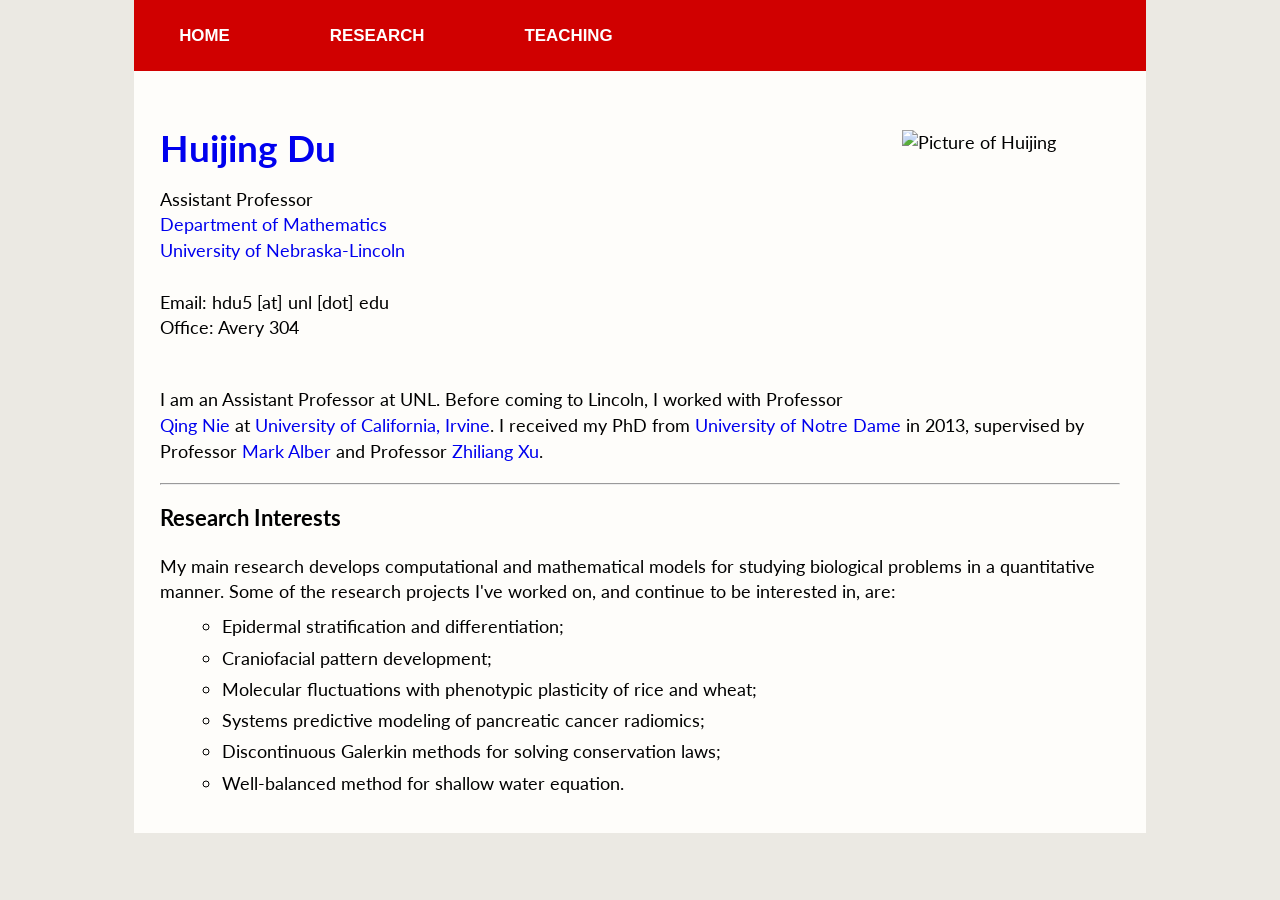
==== index.html @ 51e32f0f "Update index.html" ====
<!DOCTYPE html>
<html>

<head>

<meta charset="utf-8">
<meta name="viewport" content="width=device-width, initial-scale=1">
<meta http-equiv="X-UA-Compatible" content="IE=edge">
<meta name="robots" content="index,all" />

<style type="text/css">
@font-face { font-family:gfont; src:url('fonts/gfont-regular.ttf'); }
@font-face { font-family:gfont; src:url('fonts/gfont-italic.ttf'); font-style:italic; }
@font-face { font-family:gfont; src:url('fonts/gfont-bold.ttf'); font-weight:bold; }
@font-face { font-family:gfont; src:url('fonts/gfont-bold-italic.ttf'); font-weight:bold; font-style:italic; }
</style>
<link href="css/main.css" rel="stylesheet" type="text/css" />
<link rel="icon" type="image/png" href="https://unlcms.unl.edu/wdn/templates_4.1/includes/icons/favicon-32x32.png?v=m223gpjb0w" sizes="32x32" />
<link href='https://fonts.googleapis.com/css?family=Lato' rel='stylesheet' type='text/css'>

<title>Huijing Du | Math UNL</title>
</head>

<body>

<div class="header">
<nav class="site-navigation">
<ul>
<ul style="font-family: Helvetica;">

        <li><a href="index.html"><h3>HOME</h3></a></li>
        <li><a href="research.html"><h3>RESEARCH</h3></a></li>
        <li><a href="teaching.html"><h3>TEACHING</h3></a></li>

</ul>
</nav>
</div>

<div class="content">
<div class="container">

<div id="right-float">
<img  src="picture/160817_Du_Huijing_178.JPG" width="200" height="250" border="0.1" align="right"  alt="Picture of Huijing"/>
</div>

<div id="left">
<h1><a href="http://www.math.unl.edu/~hdu5/">Huijing Du</a></h1>

<p>
Assistant Professor</br>
<a href="http://www.math.unl.edu">Department of Mathematics</a></br>
<a href="http://www.unl.edu">University of Nebraska-Lincoln</a></br>
<br>
Email: hdu5 [&#97;t] unl [do&#116;] edu<br>
Office: Avery 304 <br>
</p>
</div>

I am an Assistant Professor at UNL. Before coming to Lincoln, I worked with Professor <a href="http://faculty.sites.uci.edu/qnie/">Qing Nie</a> at <a href="http://uci.edu/">University of California, Irvine</a>. I received my PhD from <a href="http://www.nd.edu/">University of Notre Dame</a> in 2013, supervised by Professor <a href="https://profiles.ucr.edu/app/home/profile/malber">Mark Alber</a> and Professor <a href="https://acms.nd.edu/people/faculty/zhiliang-xu/">Zhiliang Xu</a>. 

<p>
<hr>

<h3>Research Interests</h3>
My main research develops computational and mathematical models for studying biological problems in a quantitative manner. 
Some of the research projects I've worked on, and continue to be interested in, are:
<ul>
<ul>
<li> Epidermal stratification and differentiation;</li>
<li> Craniofacial pattern development;</li>
<li> Molecular fluctuations with phenotypic plasticity of rice and wheat; </li>
<li> Systems predictive modeling of pancreatic cancer radiomics; </li>
<li> Discontinuous Galerkin methods for solving conservation laws;</li>
<li> Well-balanced method for shallow water equation.</li>
</ul>
</ul>
</div>

</div>
</div>
</body>
</html>
---- css/main.css ----
@-ms-viewport{
  width: device-width;
}

body {
        background-color:#EBE9E3;
	font-size:100%;
	margin:0;
}

.content {
        background-color: #FEFDFA;
	font-family:'Lato',gfont; 
	text-rendering:optimizeLegibility;
	margin-left:auto;
	margin-right:auto;
	padding:1% 2% 2% 2%;
	border-style:solid; 
	border-width: 0px; 
	line-height: 1.4em;
	border-top:none;
	max-width: 960px;
        font-size:1.15em;
}

.header {
	background-color: #D00000;
	margin-left: auto;
	margin-right: auto;
	padding:0.1% 2% 0.1% 2%;
	border-left:solid 0px;
	border-right:solid 0px;
	border-top:solid 0px;
	max-width: 960px;
}

@media screen and (min-width: 500px) {
	#right-float {
		float:right; 
		margin:1em;
	}
	#left-float {
		float:left; 
		margin-right:10%;
	}

}

a { 
	text-decoration:none; 
} 

a:hover { 
	text-decoration:underline; 
}

ul { 
	margin-top:0.5em; 
	margin-bottom: 0.6em; 
}

ul.none { 
	list-style-type:none; 
}

li { 
	margin-left:-1em; 
	margin-bottom:0.3em; 
}

li.pub { 
	margin-top:1em; 
	margin-bottom:0.5em; 
}

.site-navigation ul {
	font-family:'Lato',gfont; 
	text-rendering:optimizeLegibility;
	font-size:95%;
	font-weight:bold;
	height:35px;
	background-color:#D00000;
	line-height:35px; 
	padding:0% 2% 0% 0%;
	display:inline; 
}

.site-navigation li {
	display:inline;
	list-style:none;
	position:relative; 
	cursor:pointer;
	display:inline-block;
	margin:0;
	padding:0% 8% 0% 2%;
	zoom:1;
}

.site-navigation li, .site-navigation a, .site-navigation a:visited {
	color:white; 
	text-decoration:none;
}

.site-navigation a:hover, .site-navigation a:focus {
	color:white; 
	text-decoration:underline;
}

#center {
	margin-top:1em;
	text-align:center;
}

#left {
	overflow:hidden;
	margin-top:1.5em;
	margin-bottom:1.5em;
}

#right { 
	overflow:hidden;
}

#clustrmaps-widget {
	display:none;
}
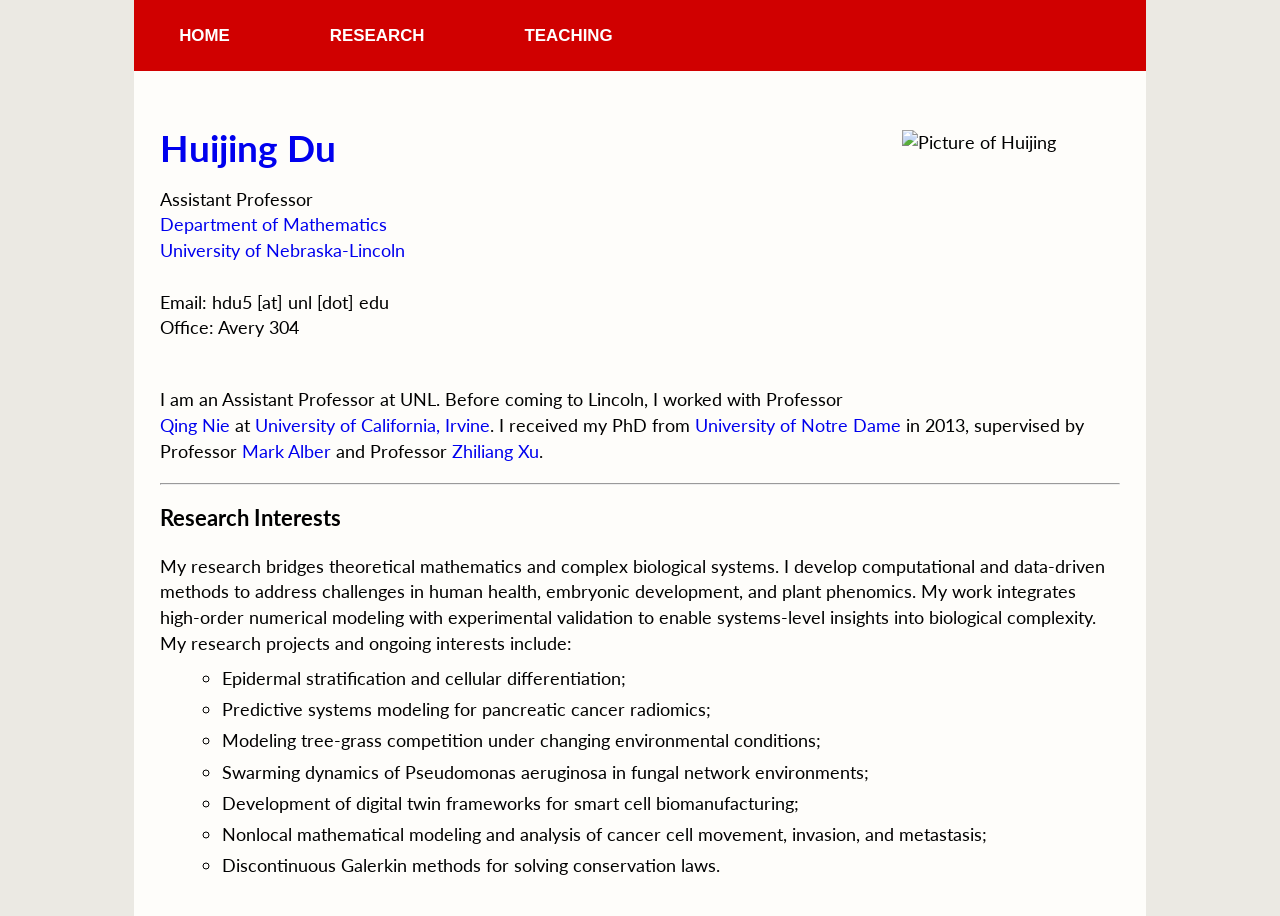
==== commit 234ea98b: "Update index.html" ====
--- a/index.html
+++ b/index.html
@@ -62,16 +62,17 @@
 <hr>
 
 <h3>Research Interests</h3>
-My main research develops computational and mathematical models for studying biological problems in a quantitative manner. 
-Some of the research projects I've worked on, and continue to be interested in, are:
+My research bridges theoretical mathematics and complex biological systems. I develop computational and data-driven methods to address challenges in human health, embryonic development, and plant phenomics. My work integrates high-order numerical modeling with experimental validation to enable systems-level insights into biological complexity.
+My research projects and ongoing interests include:
 <ul>
 <ul>
-<li> Epidermal stratification and differentiation;</li>
-<li> Craniofacial pattern development;</li>
-<li> Molecular fluctuations with phenotypic plasticity of rice and wheat; </li>
-<li> Systems predictive modeling of pancreatic cancer radiomics; </li>
-<li> Discontinuous Galerkin methods for solving conservation laws;</li>
-<li> Well-balanced method for shallow water equation.</li>
+<li> Epidermal stratification and cellular differentiation;</li>
+<li> Predictive systems modeling for pancreatic cancer radiomics; </li>
+<li> Modeling tree-grass competition under changing environmental conditions; </li>
+<li> Swarming dynamics of Pseudomonas aeruginosa in fungal network environments; </li>
+<li> Development of digital twin frameworks for smart cell biomanufacturing; </li>
+<li> Nonlocal mathematical modeling and analysis of cancer cell movement, invasion, and metastasis; </li>
+<li> Discontinuous Galerkin methods for solving conservation laws. </li>
 </ul>
 </ul>
 </div>
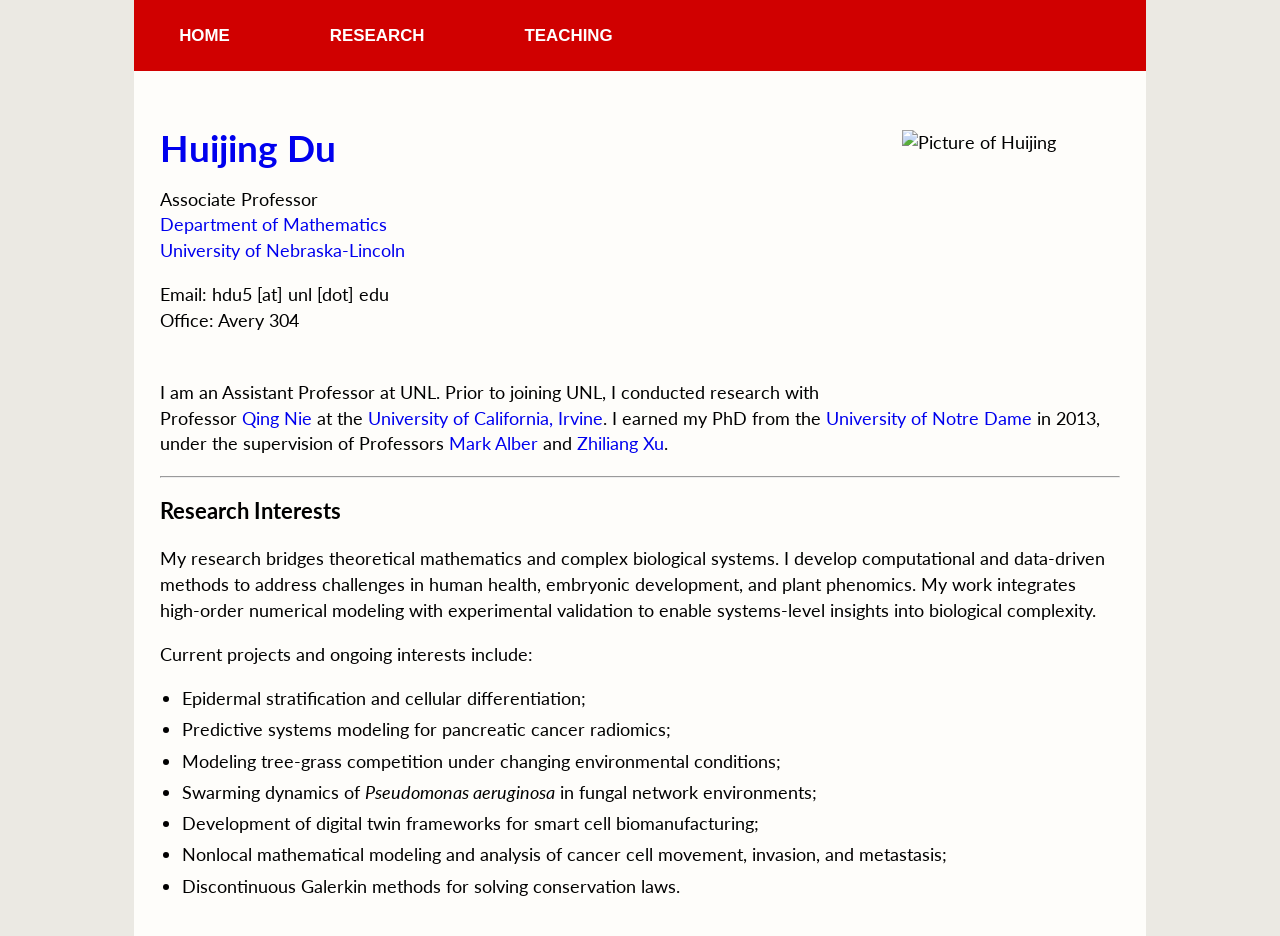
==== commit 48190507: "Update index.html" ====
--- a/index.html
+++ b/index.html
@@ -47,35 +47,37 @@
 <h1><a href="http://www.math.unl.edu/~hdu5/">Huijing Du</a></h1>
 
 <p>
-Assistant Professor</br>
+Associate Professor</br>
 <a href="http://www.math.unl.edu">Department of Mathematics</a></br>
 <a href="http://www.unl.edu">University of Nebraska-Lincoln</a></br>
-<br>
+</p>
+<p>
 Email: hdu5 [&#97;t] unl [do&#116;] edu<br>
 Office: Avery 304 <br>
 </p>
 </div>
 
-I am an Assistant Professor at UNL. Before coming to Lincoln, I worked with Professor <a href="http://faculty.sites.uci.edu/qnie/">Qing Nie</a> at <a href="http://uci.edu/">University of California, Irvine</a>. I received my PhD from <a href="http://www.nd.edu/">University of Notre Dame</a> in 2013, supervised by Professor <a href="https://profiles.ucr.edu/app/home/profile/malber">Mark Alber</a> and Professor <a href="https://acms.nd.edu/people/faculty/zhiliang-xu/">Zhiliang Xu</a>. 
+<p>
+I am an Assistant Professor at UNL. Prior to joining UNL, I conducted research with Professor <a href="http://faculty.sites.uci.edu/qnie/">Qing Nie</a> at the <a href="http://uci.edu/">University of California, Irvine</a>. I earned my PhD from the <a href="http://www.nd.edu/">University of Notre Dame</a> in 2013, under the supervision of Professors <a href="https://profiles.ucr.edu/app/home/profile/malber">Mark Alber</a> and <a href="https://acms.nd.edu/people/faculty/zhiliang-xu/">Zhiliang Xu</a>. 
+</p>
 
-<p>
 <hr>
 
 <h3>Research Interests</h3>
-My research bridges theoretical mathematics and complex biological systems. I develop computational and data-driven methods to address challenges in human health, embryonic development, and plant phenomics. My work integrates high-order numerical modeling with experimental validation to enable systems-level insights into biological complexity.
-My research projects and ongoing interests include:
-<ul>
+
+<p>My research bridges theoretical mathematics and complex biological systems. I develop computational and data-driven methods to address challenges in human health, embryonic development, and plant phenomics. My work integrates high-order numerical modeling with experimental validation to enable systems-level insights into biological complexity.</p>
+
+<p>Current projects and ongoing interests include:</p>
+
 <ul>
 <li> Epidermal stratification and cellular differentiation;</li>
 <li> Predictive systems modeling for pancreatic cancer radiomics; </li>
 <li> Modeling tree-grass competition under changing environmental conditions; </li>
-<li> Swarming dynamics of Pseudomonas aeruginosa in fungal network environments; </li>
+<li> Swarming dynamics of <i>Pseudomonas aeruginosa</i> in fungal network environments; </li>
 <li> Development of digital twin frameworks for smart cell biomanufacturing; </li>
 <li> Nonlocal mathematical modeling and analysis of cancer cell movement, invasion, and metastasis; </li>
 <li> Discontinuous Galerkin methods for solving conservation laws. </li>
 </ul>
-</ul>
-</div>
 
 </div>
 </div>
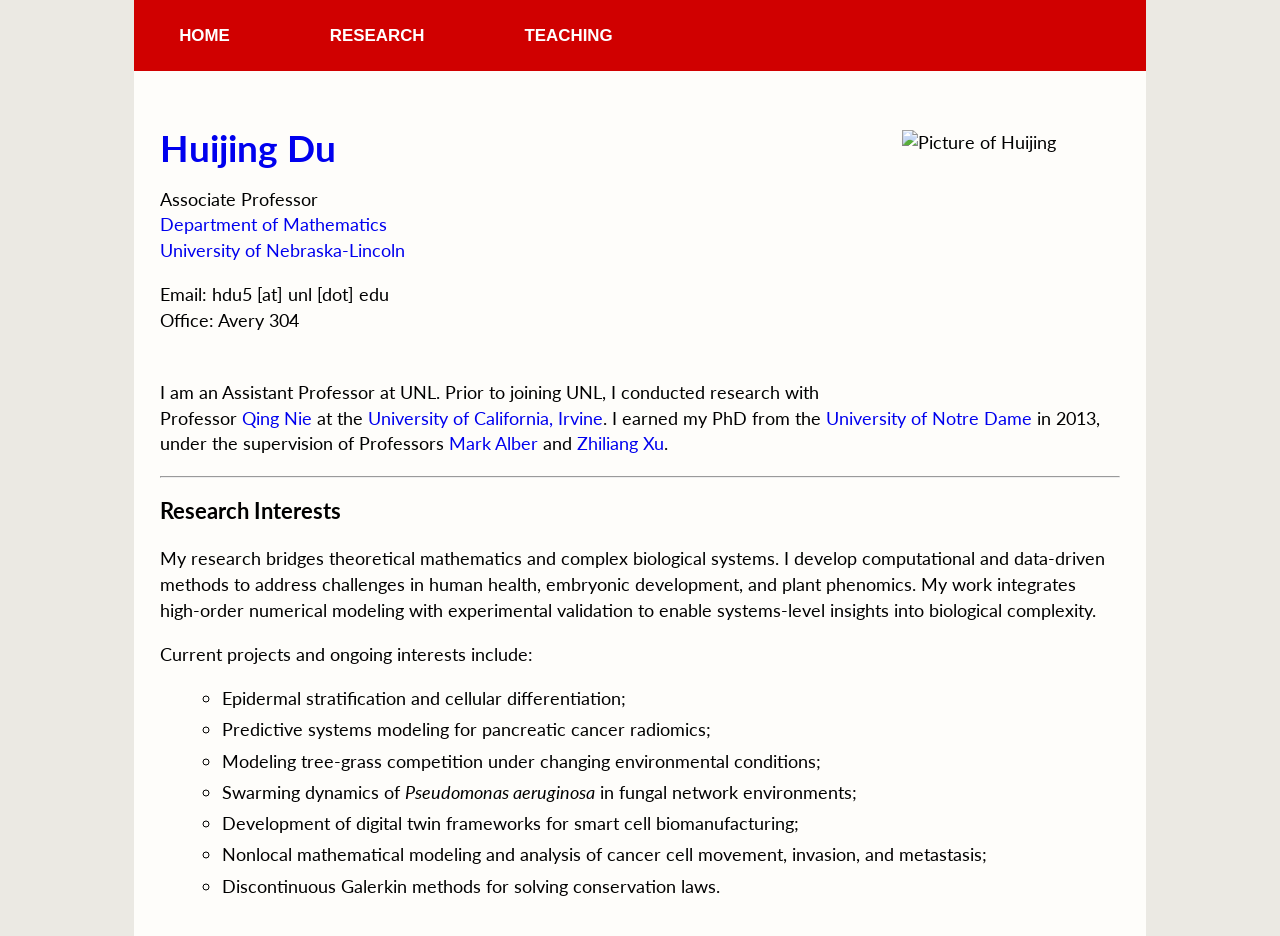
==== commit bc9e5a33: "Update index.html" ====
--- a/index.html
+++ b/index.html
@@ -69,7 +69,7 @@
 
 <p>Current projects and ongoing interests include:</p>
 
-<ul>
+<ul><ul>
 <li> Epidermal stratification and cellular differentiation;</li>
 <li> Predictive systems modeling for pancreatic cancer radiomics; </li>
 <li> Modeling tree-grass competition under changing environmental conditions; </li>
@@ -77,7 +77,7 @@
 <li> Development of digital twin frameworks for smart cell biomanufacturing; </li>
 <li> Nonlocal mathematical modeling and analysis of cancer cell movement, invasion, and metastasis; </li>
 <li> Discontinuous Galerkin methods for solving conservation laws. </li>
-</ul>
+</ul></ul>
 
 </div>
 </div>
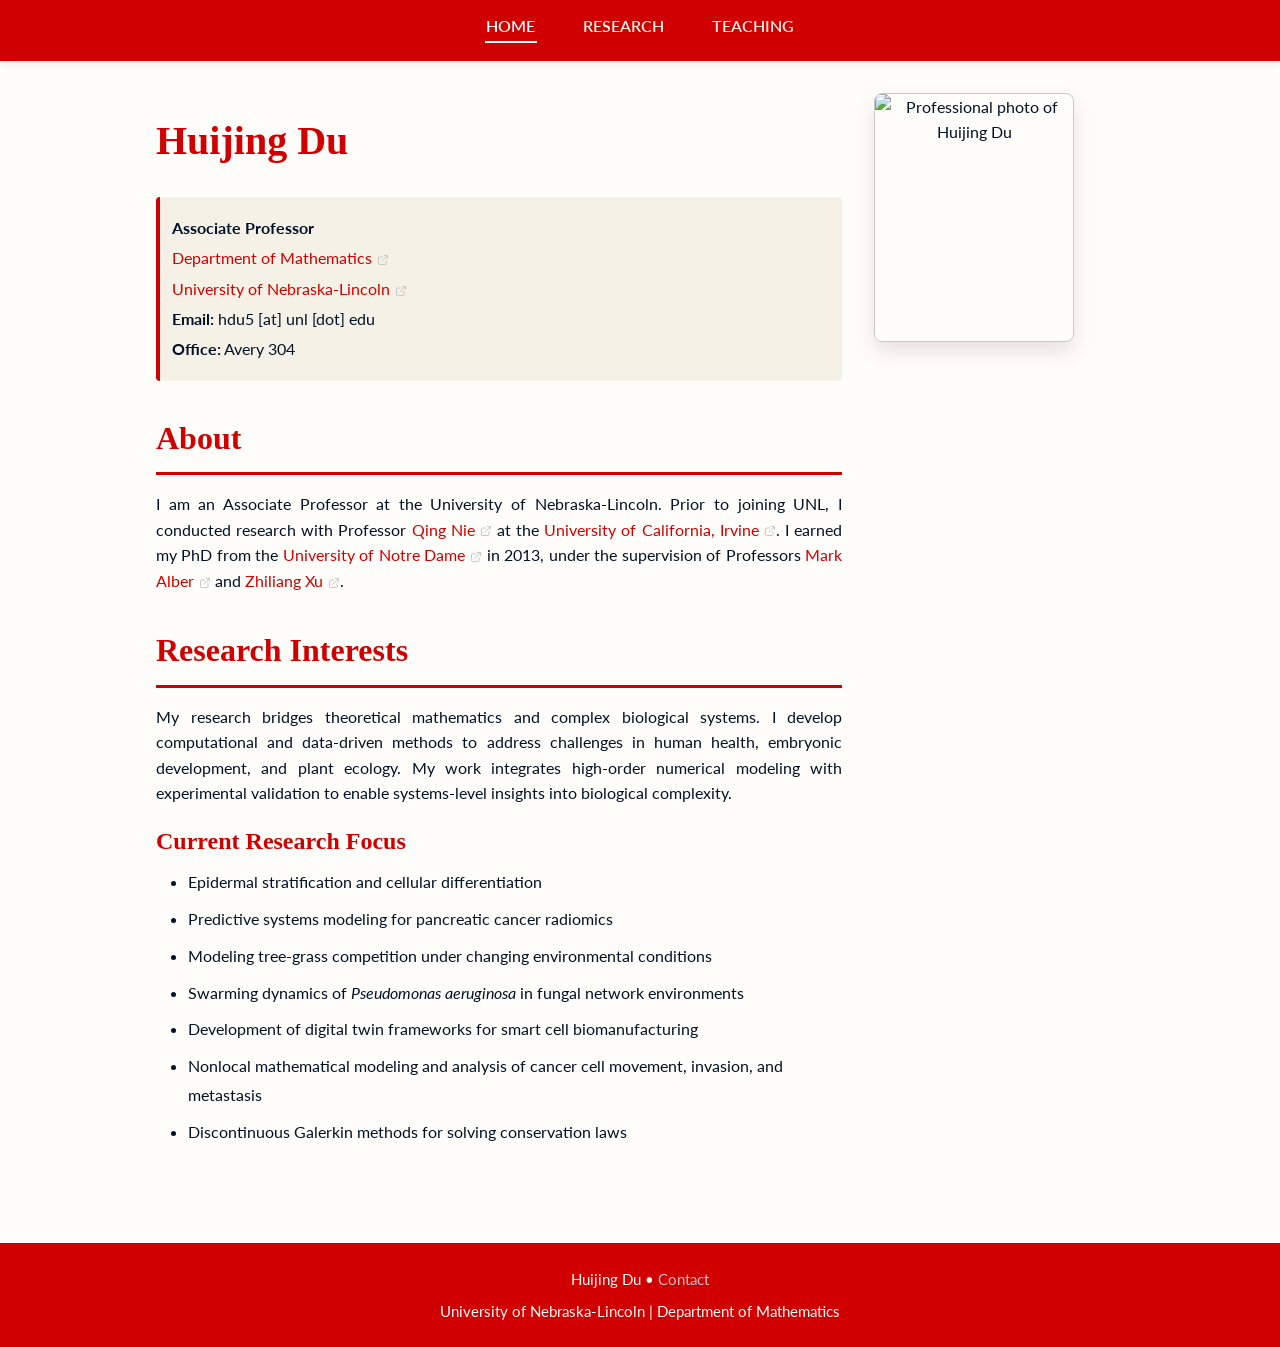
==== commit abfd5fc1: "Update index.html" ====
--- a/index.html
+++ b/index.html
@@ -1,86 +1,106 @@
 <!DOCTYPE html>
-<html>
-
+<html lang="en">
 <head>
-
-<meta charset="utf-8">
-<meta name="viewport" content="width=device-width, initial-scale=1">
-<meta http-equiv="X-UA-Compatible" content="IE=edge">
-<meta name="robots" content="index,all" />
-
-<style type="text/css">
-@font-face { font-family:gfont; src:url('fonts/gfont-regular.ttf'); }
-@font-face { font-family:gfont; src:url('fonts/gfont-italic.ttf'); font-style:italic; }
-@font-face { font-family:gfont; src:url('fonts/gfont-bold.ttf'); font-weight:bold; }
-@font-face { font-family:gfont; src:url('fonts/gfont-bold-italic.ttf'); font-weight:bold; font-style:italic; }
-</style>
-<link href="css/main.css" rel="stylesheet" type="text/css" />
-<link rel="icon" type="image/png" href="https://unlcms.unl.edu/wdn/templates_4.1/includes/icons/favicon-32x32.png?v=m223gpjb0w" sizes="32x32" />
-<link href='https://fonts.googleapis.com/css?family=Lato' rel='stylesheet' type='text/css'>
-
-<title>Huijing Du | Math UNL</title>
+    <meta charset="utf-8">
+    <meta name="viewport" content="width=device-width, initial-scale=1.0">
+    <meta http-equiv="X-UA-Compatible" content="IE=edge">
+    <meta name="robots" content="index, follow">
+    <meta name="description" content="Huijing Du - Associate Professor of Mathematics at University of Nebraska-Lincoln. Research in computational biology, mathematical modeling, and numerical methods.">
+    <meta property="og:type" content="profile">
+    <meta property="og:title" content="Huijing Du | Mathematics | UNL">
+    <meta property="og:description" content="Associate Professor of Mathematics at University of Nebraska-Lincoln">
+    <meta property="og:image" content="https://huijingdu.github.io/picture/160817_Du_Huijing_178.JPG">
+    
+    <link rel="canonical" href="https://huijingdu.github.io/index.html">
+    <link rel="icon" type="image/png" href="https://unlcms.unl.edu/wdn/templates_4.1/includes/icons/favicon-32x32.png" sizes="32x32">
+    <link href="https://fonts.googleapis.com/css2?family=Lato:wght@400;600;700&family=Crimson+Text:wght@400;600&display=swap" rel="stylesheet">
+    <link href="css/main.css" rel="stylesheet" type="text/css">
+    
+    <title>Huijing Du | Mathematics | UNL</title>
+    
+    <script type="application/ld+json">
+    {
+        "@context": "https://schema.org",
+        "@type": "Person",
+        "name": "Huijing Du",
+        "url": "https://huijingdu.github.io",
+        "jobTitle": "Associate Professor",
+        "affiliation": {
+            "@type": "Organization",
+            "name": "University of Nebraska-Lincoln",
+            "url": "https://www.unl.edu"
+        },
+        "image": "https://huijingdu.github.io/picture/160817_Du_Huijing_178.JPG"
+    }
+    </script>
 </head>
 
 <body>
+    <header class="header">
+        <nav class="site-navigation" role="navigation" aria-label="Main navigation">
+            <ul>
+                <li><a href="index.html" class="nav-link active">HOME</a></li>
+                <li><a href="research.html" class="nav-link">RESEARCH</a></li>
+                <li><a href="teaching.html" class="nav-link">TEACHING</a></li>
+            </ul>
+        </nav>
+    </header>
 
-<div class="header">
-<nav class="site-navigation">
-<ul>
-<ul style="font-family: Helvetica;">
+    <main class="content">
+        <div class="container">
+            <!-- Profile Section -->
+            <section class="profile-section">
+                <div class="profile-content">
+                    <h1><a href="https://huijingdu.github.io/index.html">Huijing Du</a></h1>
+                    
+                    <div class="contact-info">
+                        <p><strong>Associate Professor</strong></p>
+                        <p><a href="http://www.math.unl.edu" target="_blank" rel="noopener noreferrer">Department of Mathematics</a></p>
+                        <p><a href="http://www.unl.edu" target="_blank" rel="noopener noreferrer">University of Nebraska-Lincoln</a></p>
+                        <p><strong>Email:</strong> hdu5 [at] unl [dot] edu</p>
+                        <p><strong>Office:</strong> Avery 304</p>
+                    </div>
 
-        <li><a href="index.html"><h3>HOME</h3></a></li>
-        <li><a href="research.html"><h3>RESEARCH</h3></a></li>
-        <li><a href="teaching.html"><h3>TEACHING</h3></a></li>
+                    <section>
+                        <h2>About</h2>
+                        <p>
+                            I am an Associate Professor at the University of Nebraska-Lincoln. Prior to joining UNL, I conducted research with Professor <a href="http://faculty.sites.uci.edu/qnie/" target="_blank" rel="noopener noreferrer">Qing Nie</a> at the <a href="http://uci.edu/" target="_blank" rel="noopener noreferrer">University of California, Irvine</a>. I earned my PhD from the <a href="http://www.nd.edu/" target="_blank" rel="noopener noreferrer">University of Notre Dame</a> in 2013, under the supervision of Professors <a href="https://profiles.ucr.edu/app/home/profile/malber" target="_blank" rel="noopener noreferrer">Mark Alber</a> and <a href="https://acms.nd.edu/people/faculty/zhiliang-xu/" target="_blank" rel="noopener noreferrer">Zhiliang Xu</a>. 
+</p>
+                        </p>
+                    </section>
 
-</ul>
-</nav>
-</div>
+                    <section>
+                        <h2>Research Interests</h2>
+                        <p>
+                            My research bridges theoretical mathematics and complex biological systems. I develop computational and data-driven methods to address challenges in human health, embryonic development, and plant ecology. My work integrates high-order numerical modeling with experimental validation to enable systems-level insights into biological complexity.
+                        </p>
 
-<div class="content">
-<div class="container">
+                        <h3>Current Research Focus</h3>
+                        <ul>
+                            <li>Epidermal stratification and cellular differentiation</li>
+                            <li>Predictive systems modeling for pancreatic cancer radiomics</li>
+                            <li>Modeling tree-grass competition under changing environmental conditions</li>
+                            <li>Swarming dynamics of <em>Pseudomonas aeruginosa</em> in fungal network environments</li>
+                            <li>Development of digital twin frameworks for smart cell biomanufacturing</li>
+                            <li>Nonlocal mathematical modeling and analysis of cancer cell movement, invasion, and metastasis</li>
+                            <li>Discontinuous Galerkin methods for solving conservation laws</li>
+                        </ul>
+                    </section>
+                </div>
 
-<div id="right-float">
-<img  src="picture/160817_Du_Huijing_178.JPG" width="200" height="250" border="0.1" align="right"  alt="Picture of Huijing"/>
-</div>
+                <aside class="profile-image">
+                    <img src="picture/160817_Du_Huijing_178.JPG" width="200" height="250" alt="Professional photo of Huijing Du">
+                </aside>
+            </section>
 
-<div id="left">
-<h1><a href="http://www.math.unl.edu/~hdu5/">Huijing Du</a></h1>
+        </div>
+    </main>
 
-<p>
-Associate Professor</br>
-<a href="http://www.math.unl.edu">Department of Mathematics</a></br>
-<a href="http://www.unl.edu">University of Nebraska-Lincoln</a></br>
-</p>
-<p>
-Email: hdu5 [&#97;t] unl [do&#116;] edu<br>
-Office: Avery 304 <br>
-</p>
-</div>
-
-<p>
-I am an Assistant Professor at UNL. Prior to joining UNL, I conducted research with Professor <a href="http://faculty.sites.uci.edu/qnie/">Qing Nie</a> at the <a href="http://uci.edu/">University of California, Irvine</a>. I earned my PhD from the <a href="http://www.nd.edu/">University of Notre Dame</a> in 2013, under the supervision of Professors <a href="https://profiles.ucr.edu/app/home/profile/malber">Mark Alber</a> and <a href="https://acms.nd.edu/people/faculty/zhiliang-xu/">Zhiliang Xu</a>. 
-</p>
-
-<hr>
-
-<h3>Research Interests</h3>
-
-<p>My research bridges theoretical mathematics and complex biological systems. I develop computational and data-driven methods to address challenges in human health, embryonic development, and plant phenomics. My work integrates high-order numerical modeling with experimental validation to enable systems-level insights into biological complexity.</p>
-
-<p>Current projects and ongoing interests include:</p>
-
-<ul><ul>
-<li> Epidermal stratification and cellular differentiation;</li>
-<li> Predictive systems modeling for pancreatic cancer radiomics; </li>
-<li> Modeling tree-grass competition under changing environmental conditions; </li>
-<li> Swarming dynamics of <i>Pseudomonas aeruginosa</i> in fungal network environments; </li>
-<li> Development of digital twin frameworks for smart cell biomanufacturing; </li>
-<li> Nonlocal mathematical modeling and analysis of cancer cell movement, invasion, and metastasis; </li>
-<li> Discontinuous Galerkin methods for solving conservation laws. </li>
-</ul></ul>
-
-</div>
-</div>
+    <footer>
+        <div class="container">
+            <p>Huijing Du • <a href="mailto:hdu5@unl.edu">Contact</a></p>
+            <p>University of Nebraska-Lincoln | Department of Mathematics</p>
+        </div>
+    </footer>
 </body>
 </html>
-
--- a/css/main.css
+++ b/css/main.css
@@ -1,126 +1,574 @@
-@-ms-viewport{
-  width: device-width;
+/* ============================================
+   MODERN ACADEMIC WEBSITE - CSS STYLESHEET
+   ============================================ */
+
+/* Root Variables */
+:root {
+  --primary-color: #d00000;
+  --secondary-color: #f5f1e7;
+  --accent-color: #c7c8ca;
+  --text-color: #001226;
+  --light-bg: #f5f1e7;
+  --border-color: #c7c8ca;
+  --font-sans: 'Lato', 'Segoe UI', Tahoma, Geneva, Verdana, sans-serif;
+  --font-serif: Georgia, serif;
+  --spacing-unit: 1rem;
+  --transition: all 0.3s ease;
+  --max-width: 1000px;
+}
+
+/* ============================================
+   GLOBAL STYLES
+   ============================================ */
+
+* {
+  margin: 0;
+  padding: 0;
+  box-sizing: border-box;
+}
+
+html {
+  scroll-behavior: smooth;
+  font-size: 16px;
 }
 
 body {
-        background-color:#EBE9E3;
-	font-size:100%;
-	margin:0;
-}
-
-.content {
-        background-color: #FEFDFA;
-	font-family:'Lato',gfont; 
-	text-rendering:optimizeLegibility;
-	margin-left:auto;
-	margin-right:auto;
-	padding:1% 2% 2% 2%;
-	border-style:solid; 
-	border-width: 0px; 
-	line-height: 1.4em;
-	border-top:none;
-	max-width: 960px;
-        font-size:1.15em;
-}
-
-.header {
-	background-color: #D00000;
-	margin-left: auto;
-	margin-right: auto;
-	padding:0.1% 2% 0.1% 2%;
-	border-left:solid 0px;
-	border-right:solid 0px;
-	border-top:solid 0px;
-	max-width: 960px;
-}
-
-@media screen and (min-width: 500px) {
-	#right-float {
-		float:right; 
-		margin:1em;
-	}
-	#left-float {
-		float:left; 
-		margin-right:10%;
-	}
-
-}
-
-a { 
-	text-decoration:none; 
-} 
-
-a:hover { 
-	text-decoration:underline; 
-}
-
-ul { 
-	margin-top:0.5em; 
-	margin-bottom: 0.6em; 
-}
-
-ul.none { 
-	list-style-type:none; 
-}
-
-li { 
-	margin-left:-1em; 
-	margin-bottom:0.3em; 
-}
-
-li.pub { 
-	margin-top:1em; 
-	margin-bottom:0.5em; 
-}
-
-.site-navigation ul {
-	font-family:'Lato',gfont; 
-	text-rendering:optimizeLegibility;
-	font-size:95%;
-	font-weight:bold;
-	height:35px;
-	background-color:#D00000;
-	line-height:35px; 
-	padding:0% 2% 0% 0%;
-	display:inline; 
-}
-
-.site-navigation li {
-	display:inline;
-	list-style:none;
-	position:relative; 
-	cursor:pointer;
-	display:inline-block;
-	margin:0;
-	padding:0% 8% 0% 2%;
-	zoom:1;
-}
-
-.site-navigation li, .site-navigation a, .site-navigation a:visited {
-	color:white; 
-	text-decoration:none;
-}
-
-.site-navigation a:hover, .site-navigation a:focus {
-	color:white; 
-	text-decoration:underline;
-}
-
-#center {
-	margin-top:1em;
-	text-align:center;
-}
-
-#left {
-	overflow:hidden;
-	margin-top:1.5em;
-	margin-bottom:1.5em;
-}
-
-#right { 
-	overflow:hidden;
-}
-
-#clustrmaps-widget {
-	display:none;
-}
+  font-family: var(--font-sans);
+  color: var(--text-color);
+  line-height: 1.6;
+  background-color: #fefdfa;
+}
+
+/* ============================================
+   TYPOGRAPHY
+   ============================================ */
+
+h1, h2, h3, h4, h5, h6 {
+  font-family: var(--font-serif);
+  color: var(--primary-color);
+  margin: var(--spacing-unit) 0 0.5rem 0;
+  font-weight: 600;
+}
+
+h1 {
+  font-size: 2.5rem;
+  margin-bottom: 1.5rem;
+}
+
+h1 a {
+  color: var(--primary-color);
+  text-decoration: none;
+}
+
+h1 a:hover {
+  /* color: var(--secondary-color); */
+  text-decoration: underline;
+}
+
+h2 {
+  font-size: 2rem;
+  border-bottom: 3px solid var(--primary-color);
+  padding-bottom: 0.5rem;
+  margin: 2rem 0 1rem 0;
+}
+
+h3 {
+  font-size: 1.5rem;
+}
+
+h4 {
+  font-size: 1.2rem;
+}
+
+p {
+  margin-bottom: var(--spacing-unit);
+  text-align: justify;
+}
+
+a {
+  color: var(--primary-color);
+  text-decoration: none;
+  transition: var(--transition);
+}
+
+a:hover {
+  /* color: var(--secondary-color); */
+  text-decoration: underline;
+}
+
+strong, b {
+  font-weight: 700;
+  color: var(--text-color);
+}
+
+em, i {
+  font-style: italic;
+}
+
+hr {
+  border: none;
+  border-top: 2px solid var(--border-color);
+  margin: 2rem 0;
+}
+
+/* ============================================
+   HEADER & NAVIGATION
+   ============================================ */
+
+header, .header {
+  /* background: linear-gradient(135deg, var(--primary-color) 0%, var(--secondary-color) 100%); */
+  background: var(--primary-color);
+  color: #f5f1e7;
+  padding: 0.75rem 0;
+  box-shadow: 0 2px 8px rgba(0, 0, 0, 0.1);
+  position: sticky;
+  top: 0;
+  z-index: 1000;
+}
+
+nav, .site-navigation {
+  max-width: var(--max-width);
+  margin: 0 auto;
+  /* padding: 0 var(--spacing-unit); */
+}
+
+nav ul, .site-navigation ul {
+  list-style: none;
+  display: flex;
+  justify-content: center;
+  gap: 2rem;
+  flex-wrap: wrap;
+  margin: 0; 
+  padding: 0;
+}
+
+nav li, .site-navigation li {
+  position: relative;
+}
+
+nav a, .site-navigation a {
+  position: relative;
+  color: #f5f1e7;
+  text-decoration: none;
+  font-weight: 600;
+  font-size: 1rem;
+  padding: 0.5rem 0.5rem;
+  transition: var(--transition);
+}
+
+nav a:hover, .site-navigation a:hover {
+background-color: transparent; 
+  color: white;
+}
+
+nav a.active, .site-navigation a.active {
+background-color: transparent; 
+  color: white;
+}
+
+/* 添加现代感的底边框动效 */
+nav a::after {
+  content: '';
+  position: absolute;
+  width: 0;
+  height: 2px;
+  bottom: 0;
+  left: 50%;
+  background-color: white;
+  transition: all 0.3s ease;
+  transform: translateX(-50%);
+}
+
+nav a:hover::after, nav a.active::after {
+  width: 80%; /* 悬停或激活时展开 */
+}
+
+/* Remove H3 styling inside nav */
+nav h3, .site-navigation h3 {
+  display: none;
+}
+
+/* ============================================
+   LAYOUT
+   ============================================ */
+
+.content, main {
+  min-height: calc(100vh - 400px);
+  padding: 2rem 0;
+  background-color: #fefdfa;
+}
+
+.container {
+  max-width: var(--max-width);
+  margin: 0 auto;
+  padding: 0 var(--spacing-unit);
+}
+
+/* Profile Section */
+.profile-section {
+  display: grid;
+  grid-template-columns: 1fr 250px;
+  gap: 2rem;
+  margin-bottom: 2rem;
+  align-items: flex-start;
+}
+
+#left, .profile-content {
+  order: 1;
+}
+
+#right-float, .profile-image {
+  order: 2;
+  text-align: center;
+}
+
+#right-float img, .profile-image img {
+  max-width: 100%;
+  height: auto;
+  border-radius: 8px; 
+  box-shadow: 0 10px 20px rgba(0,0,0,0.1); 
+  border: 1px solid var(--border-color);
+}
+
+/* ============================================
+   CONTACT INFORMATION
+   ============================================ */
+
+.contact-info {
+  background-color: var(--light-bg);
+  line-height: 1.4;
+  padding: 0.75rem;
+  border-left: 4px solid var(--primary-color);
+  border-radius: 4px;
+  margin: 1.5rem 0;
+}
+
+.contact-info p {
+  margin: 0.5rem 0;
+  text-align: left;
+}
+
+/* ============================================
+   LISTS
+   ============================================ */
+
+ul, ol {
+  margin-left: 2rem;
+  margin-bottom: var(--spacing-unit);
+}
+
+ul ul, ol ol {
+  margin-top: 0.5rem;
+  margin-left: 1.5rem;
+}
+
+li {
+  margin-bottom: 0.5rem;
+  line-height: 1.8;
+}
+
+/* Remove nested list indentation issues */
+ul ul {
+  list-style-type: circle;
+}
+
+ul ul ul {
+  list-style-type: square;
+}
+
+/* Publication Lists */
+.publications-list {
+  list-style: none;
+  margin-left: 0;
+}
+
+.publications-list li {
+  padding: 1rem;
+  margin-bottom: 1rem;
+  background-color: var(--light-bg);
+  border-left: 4px solid var(--primary-color);
+  border-radius: 4px;
+  transition: var(--transition);
+}
+
+/*
+.publications-list li:hover {
+  box-shadow: 0 4px 12px rgba(0, 0, 0, 0.1);
+  transform: translateX(4px);
+}
+*/
+
+.publication-year {
+  display: inline-block;
+  background-color: var(--primary-color);
+  color: white;
+  padding: 0.25rem 0.75rem;
+  border-radius: 20px;
+  font-size: 0.85rem;
+  margin-right: 0.5rem;
+  font-weight: 600;
+}
+
+/* ============================================
+   IMAGES
+   ============================================ */
+
+img {
+  max-width: 100%;
+  height: auto;
+  border-radius: 4px;
+  display: block;
+}
+
+figure {
+  margin: 1.5rem 0;
+  text-align: center;
+}
+
+figcaption {
+  font-style: italic;
+  color: #666;
+  margin-top: 0.5rem;
+  font-size: 0.95rem;
+}
+
+/* ============================================
+   FOOTER
+   ============================================ */
+
+footer {
+  background-color: var(--primary-color);
+  color: #fefdfa;
+  padding: 1.0rem 0;
+  margin-top: 1rem;
+  text-align: center;
+  font-size: 0.95rem;
+}
+
+footer a {
+  color: var(--accent-color);
+  text-decoration: none;
+}
+
+footer a:hover {
+  text-decoration: underline;
+}
+
+footer p {
+  margin: 0.5rem 0;
+  text-align: center;
+}
+
+/* ============================================
+   BUTTONS
+   ============================================ */
+
+.btn {
+  display: inline-block;
+  padding: 0.75rem 1.5rem;
+  background-color: var(--primary-color);
+  color: white;
+  text-decoration: none;
+  border-radius: 4px;
+  transition: var(--transition);
+  border: 2px solid var(--primary-color);
+  cursor: pointer;
+  font-weight: 600;
+}
+
+.btn:hover {
+  background-color: var(--secondary-color);
+  border-color: var(--secondary-color);
+  transform: translateY(-2px);
+  box-shadow: 0 4px 12px rgba(0, 0, 0, 0.2);
+}
+
+.btn-secondary {
+  background-color: transparent;
+  color: var(--primary-color);
+}
+
+.btn-secondary:hover {
+  background-color: var(--primary-color);
+  color: white;
+}
+
+/* ============================================
+   COURSE LISTING
+   ============================================ */
+
+.course-list {
+  list-style: none;
+  margin-left: 0;
+}
+
+.course-list li {
+  padding: 0.5rem;
+  border-bottom: 1px solid var(--border-color);
+  display: flex;
+  justify-content: space-between;
+  align-items: center;
+}
+
+.course-list li:last-child {
+  border-bottom: none;
+}
+
+.course-term {
+  background-color: var(--light-bg);
+  padding: 0.2rem 0.6rem;
+  border-radius: 12px;
+  font-size: 0.85rem;
+  font-weight: 600;
+  color: var(--primary-color);
+}
+
+/* ============================================
+   RESPONSIVE DESIGN
+   ============================================ */
+
+@media (max-width: 768px) {
+  :root {
+    font-size: 14px;
+  }
+
+  h1 {
+    font-size: 2rem;
+  }
+
+  h2 {
+    font-size: 1.5rem;
+  }
+
+  h3 {
+    font-size: 1.2rem;
+  }
+
+  .profile-section {
+    grid-template-columns: 1fr;
+    gap: 1.5rem;
+  }
+
+  #right-float, .profile-image {
+    order: -1;
+    max-width: 300px;
+    margin: 0 auto;
+  }
+
+  nav ul, .site-navigation ul {
+    gap: 1rem;
+    justify-content: flex-start;
+    padding: 0 var(--spacing-unit);
+  }
+
+  nav a, .site-navigation a {
+    font-size: 1rem;
+    padding: 0.4rem 0.8rem;
+  }
+
+  p {
+    text-align: left;
+  }
+
+  .publications-list li {
+    padding: 0.75rem;
+  }
+
+  .course-list li {
+    flex-direction: column;
+    align-items: flex-start;
+    gap: 0.5rem;
+  }
+}
+
+@media (max-width: 480px) {
+  :root {
+    --spacing-unit: 0.75rem;
+  }
+
+  h1 {
+    font-size: 1.5rem;
+    margin-bottom: 1rem;
+  }
+
+  h2 {
+    font-size: 1.25rem;
+  }
+
+  nav ul, .site-navigation ul {
+    flex-direction: column;
+    gap: 0.5rem;
+  }
+
+  nav a, .site-navigation a {
+    display: block;
+    padding: 0.75rem;
+    text-align: center;
+  }
+
+  .contact-info {
+    padding: 1rem;
+  }
+
+  ul, ol {
+    margin-left: 1.5rem;
+  }
+
+  #right-float img, .profile-image img {
+    max-width: 200px;
+  }
+}
+
+/* ============================================
+   UTILITY CLASSES
+   ============================================ */
+
+.text-center {
+  text-align: center;
+}
+
+.text-muted {
+  color: #999;
+}
+
+.mt-1 { margin-top: var(--spacing-unit); }
+.mt-2 { margin-top: calc(var(--spacing-unit) * 2); }
+.mb-1 { margin-bottom: var(--spacing-unit); }
+.mb-2 { margin-bottom: calc(var(--spacing-unit) * 2); }
+.p-1 { padding: var(--spacing-unit); }
+.p-2 { padding: calc(var(--spacing-unit) * 2); }
+
+.section-divider {
+  width: 60px;
+  height: 3px;
+  background: linear-gradient(90deg, var(--primary-color), var(--accent-color));
+  margin: 1rem auto;
+}
+
+/* ============================================
+   EXTERNAL LINK INDICATOR
+   ============================================ */
+
+/* 匹配所有以 http 开头的链接，但排除掉指向你自己网站（huijingdu.github.io）的链接 */
+a[href^="http"]:not([href*="huijingdu.github.io"])::after {
+  content: "";
+  display: inline-block;
+  width: 12px;
+  height: 12px;
+  margin-left: 5px;
+  background-image: url("data:image/svg+xml,%3Csvg xmlns='http://www.w3.org/2000/svg' viewBox='0 0 24 24' fill='none' stroke='%23c7c8ca' stroke-width='2' stroke-linecap='round' stroke-linejoin='round'%3E%3Cpath d='M18 13v6a2 2 0 0 1-2 2H5a2 2 0 0 1-2-2V8a2 2 0 0 1 2-2h6'%3E%3C/path%3E%3Cpolyline points='15 3 21 3 21 9'%3E%3C/polyline%3E%3Cline x1='10' y1='14' x2='21' y2='3'%3E%3C/line%3E%3C/svg%3E");
+  background-size: contain;
+  background-repeat: no-repeat;
+  vertical-align: middle;
+}
+
+/* 悬停时图标变色 */
+a[href^="http"]:not([href*="huijingdu.github.io"]):hover::after {
+  color: var(--primary-color);
+  transform: translate(2px, -2px); /* 悬停时有一个向右上方的微动效 */
+}
+
+/* 针对页脚链接的特殊处理（如果页脚链接背景是红色，图标应为白色或浅色） */
+footer a[href^="http"]::after {
+  color: rgba(255, 255, 255, 0.7);
+}
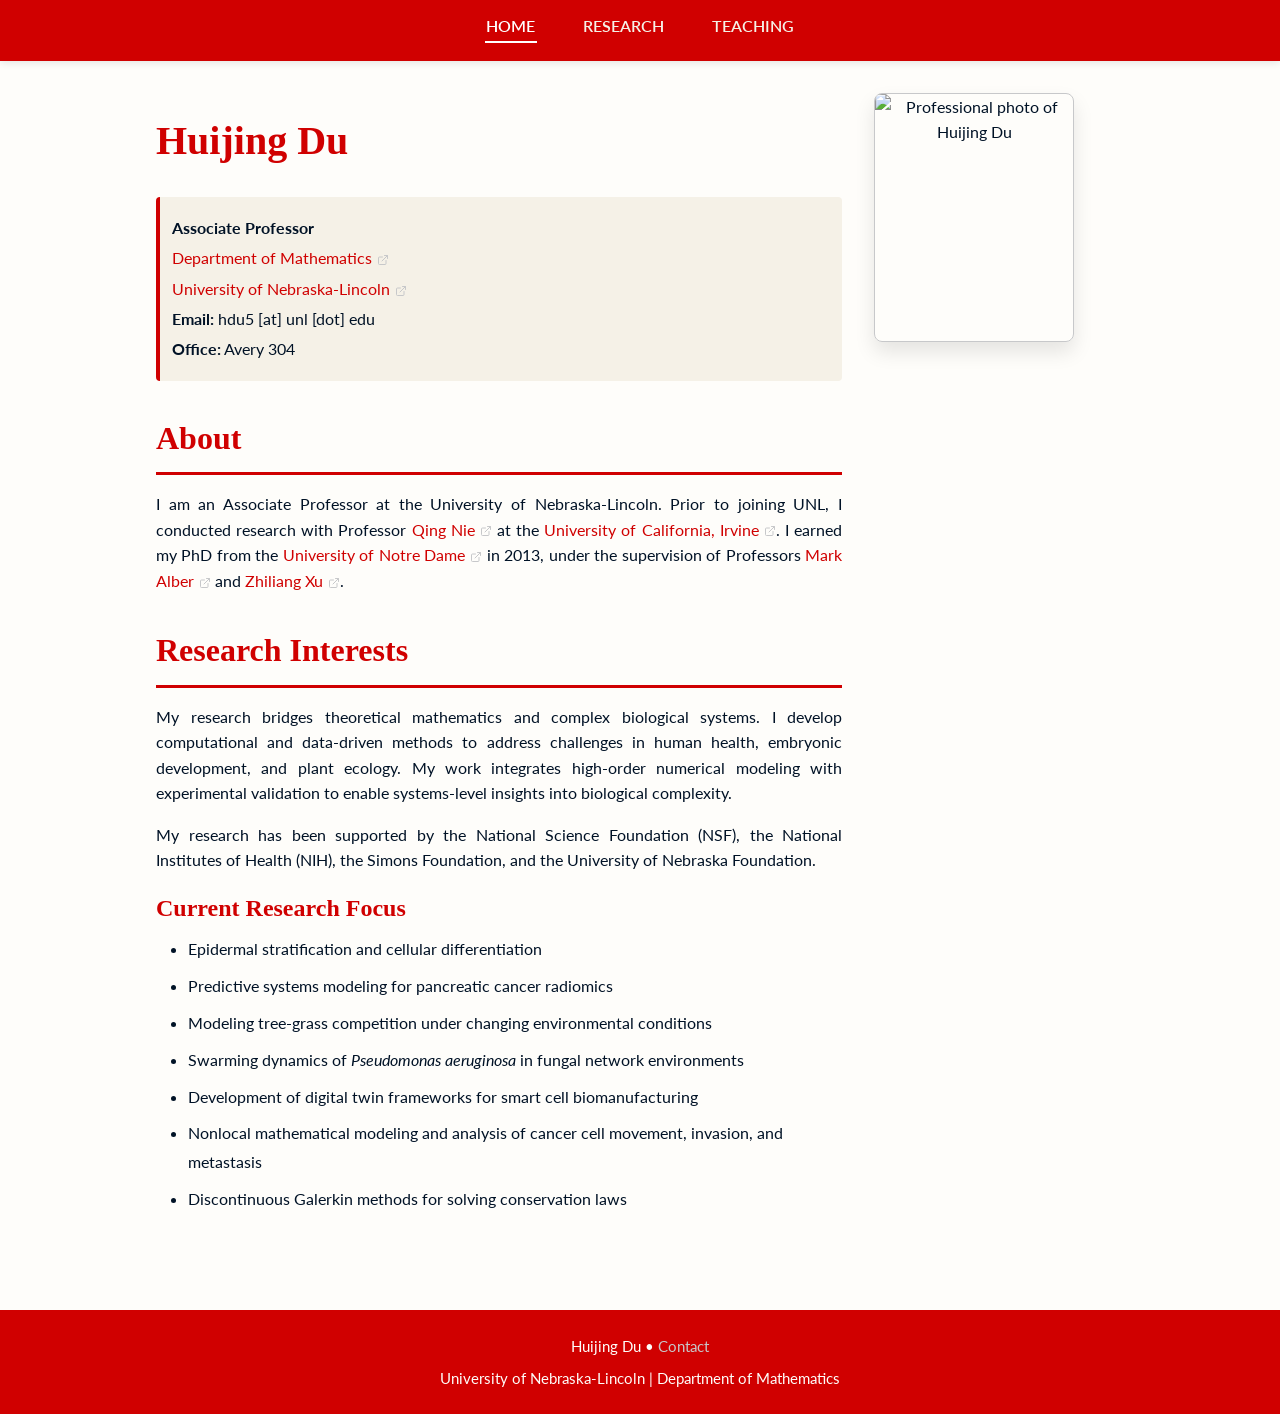
==== commit aedba45a: "Add funding sources to research interests section" ====
--- a/index.html
+++ b/index.html
@@ -74,6 +74,9 @@
                         <p>
                             My research bridges theoretical mathematics and complex biological systems. I develop computational and data-driven methods to address challenges in human health, embryonic development, and plant ecology. My work integrates high-order numerical modeling with experimental validation to enable systems-level insights into biological complexity.
                         </p>
+                        <p>
+                            My research has been supported by the National Science Foundation (NSF), the National Institutes of Health (NIH), the Simons Foundation, and the University of Nebraska Foundation.
+                        </p>
 
                         <h3>Current Research Focus</h3>
                         <ul>
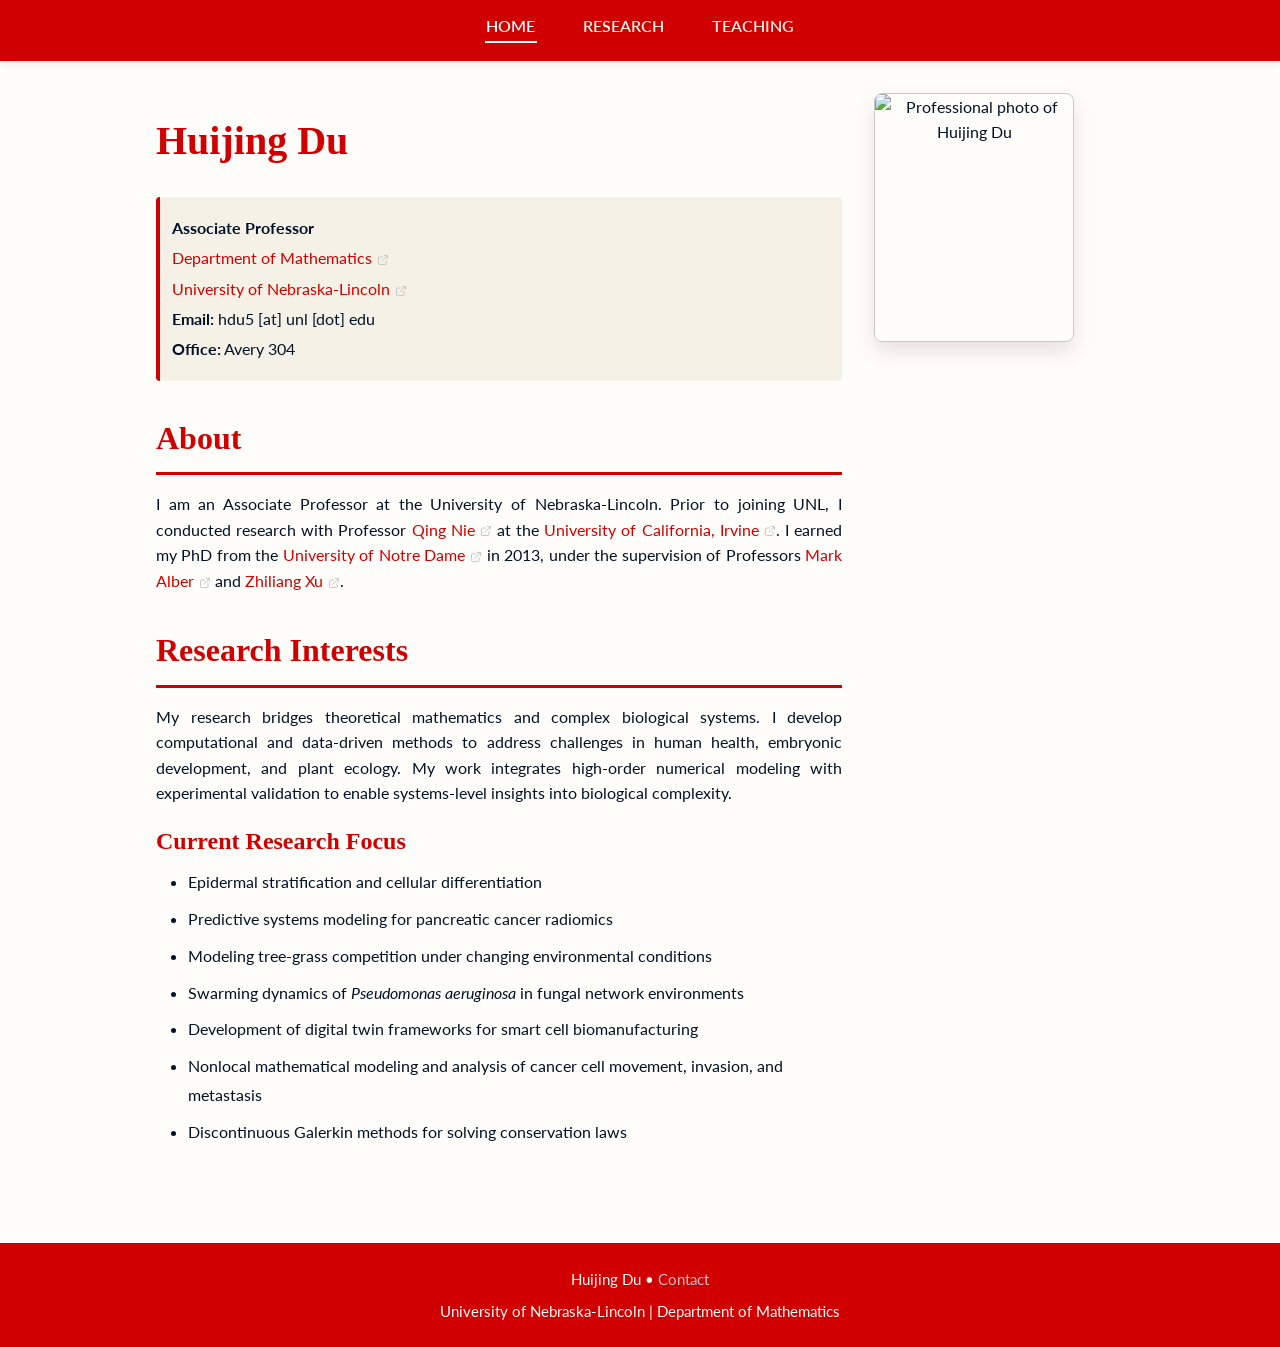
==== commit 0ace38d0: "Remove funding sources from research interests Removed funding sources from the research interests s" ====
--- a/index.html
+++ b/index.html
@@ -74,9 +74,6 @@
                         <p>
                             My research bridges theoretical mathematics and complex biological systems. I develop computational and data-driven methods to address challenges in human health, embryonic development, and plant ecology. My work integrates high-order numerical modeling with experimental validation to enable systems-level insights into biological complexity.
                         </p>
-                        <p>
-                            My research has been supported by the National Science Foundation (NSF), the National Institutes of Health (NIH), the Simons Foundation, and the University of Nebraska Foundation.
-                        </p>
 
                         <h3>Current Research Focus</h3>
                         <ul>
